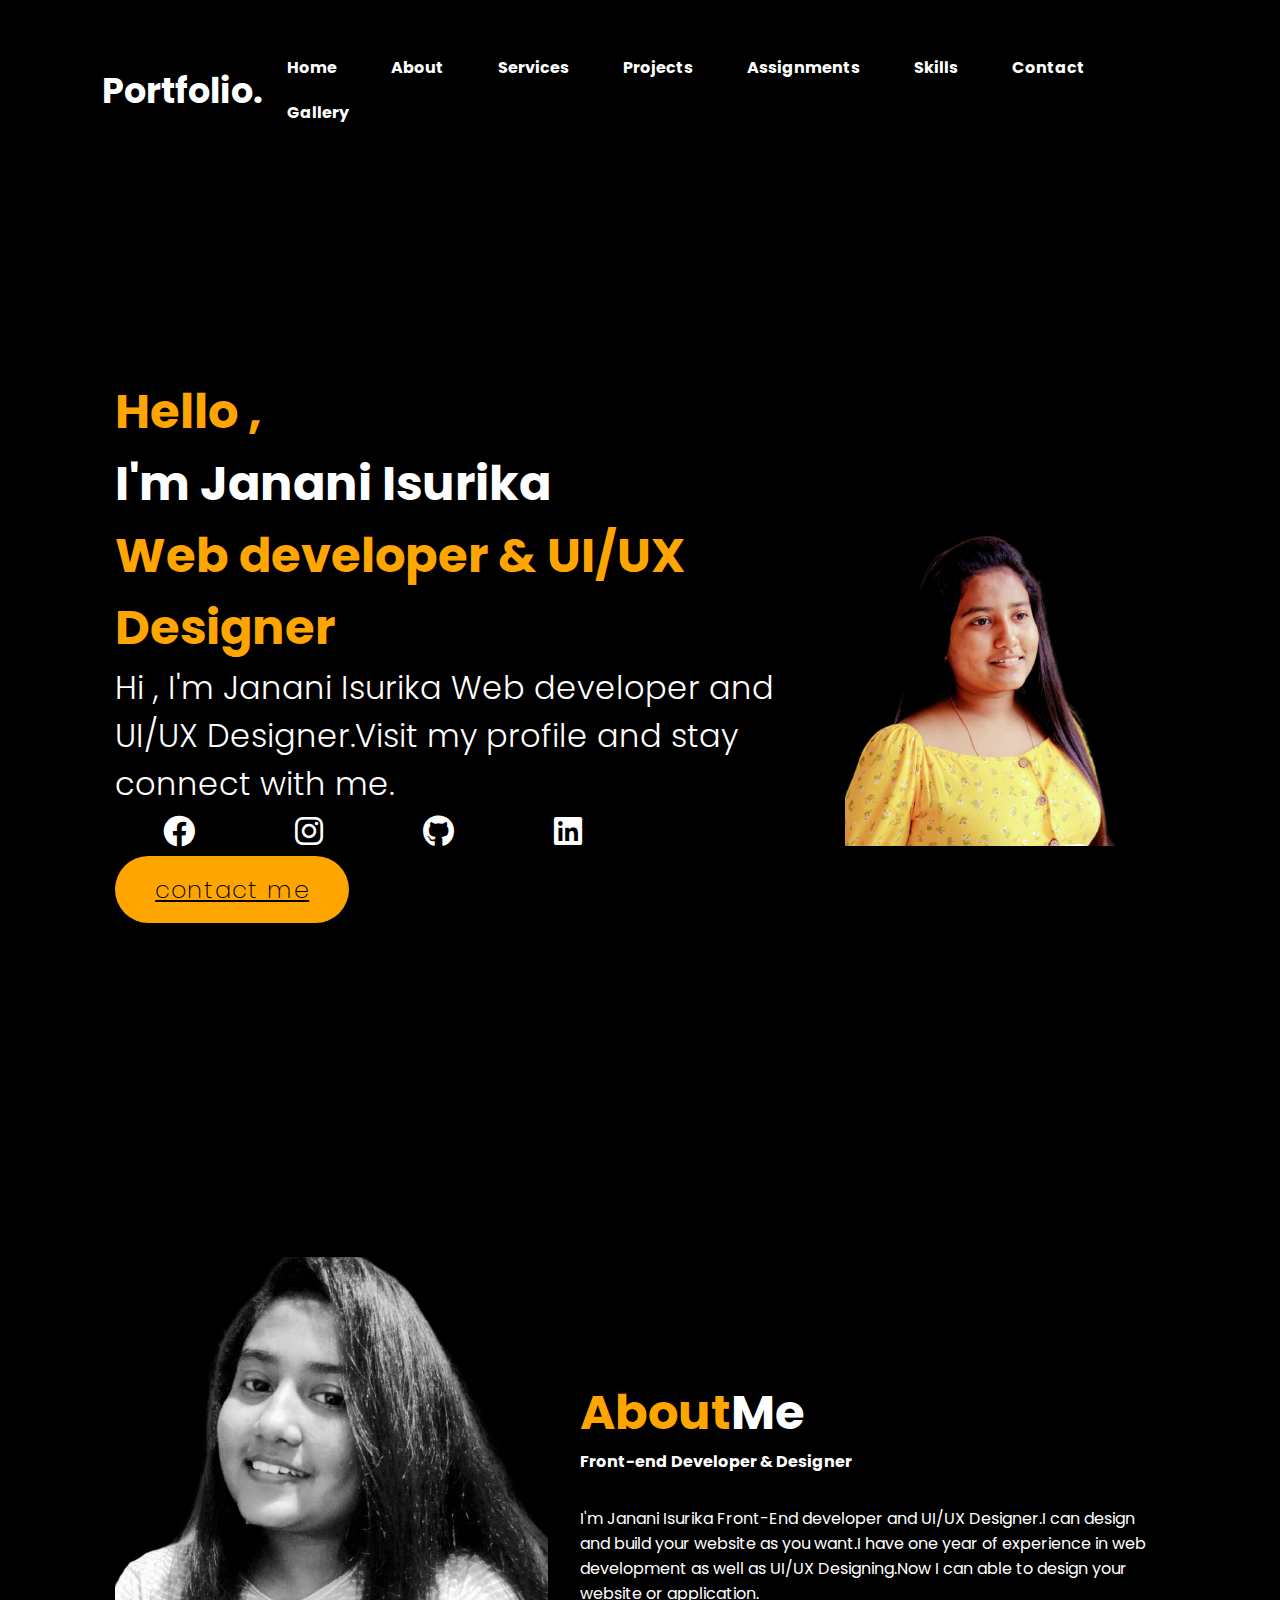
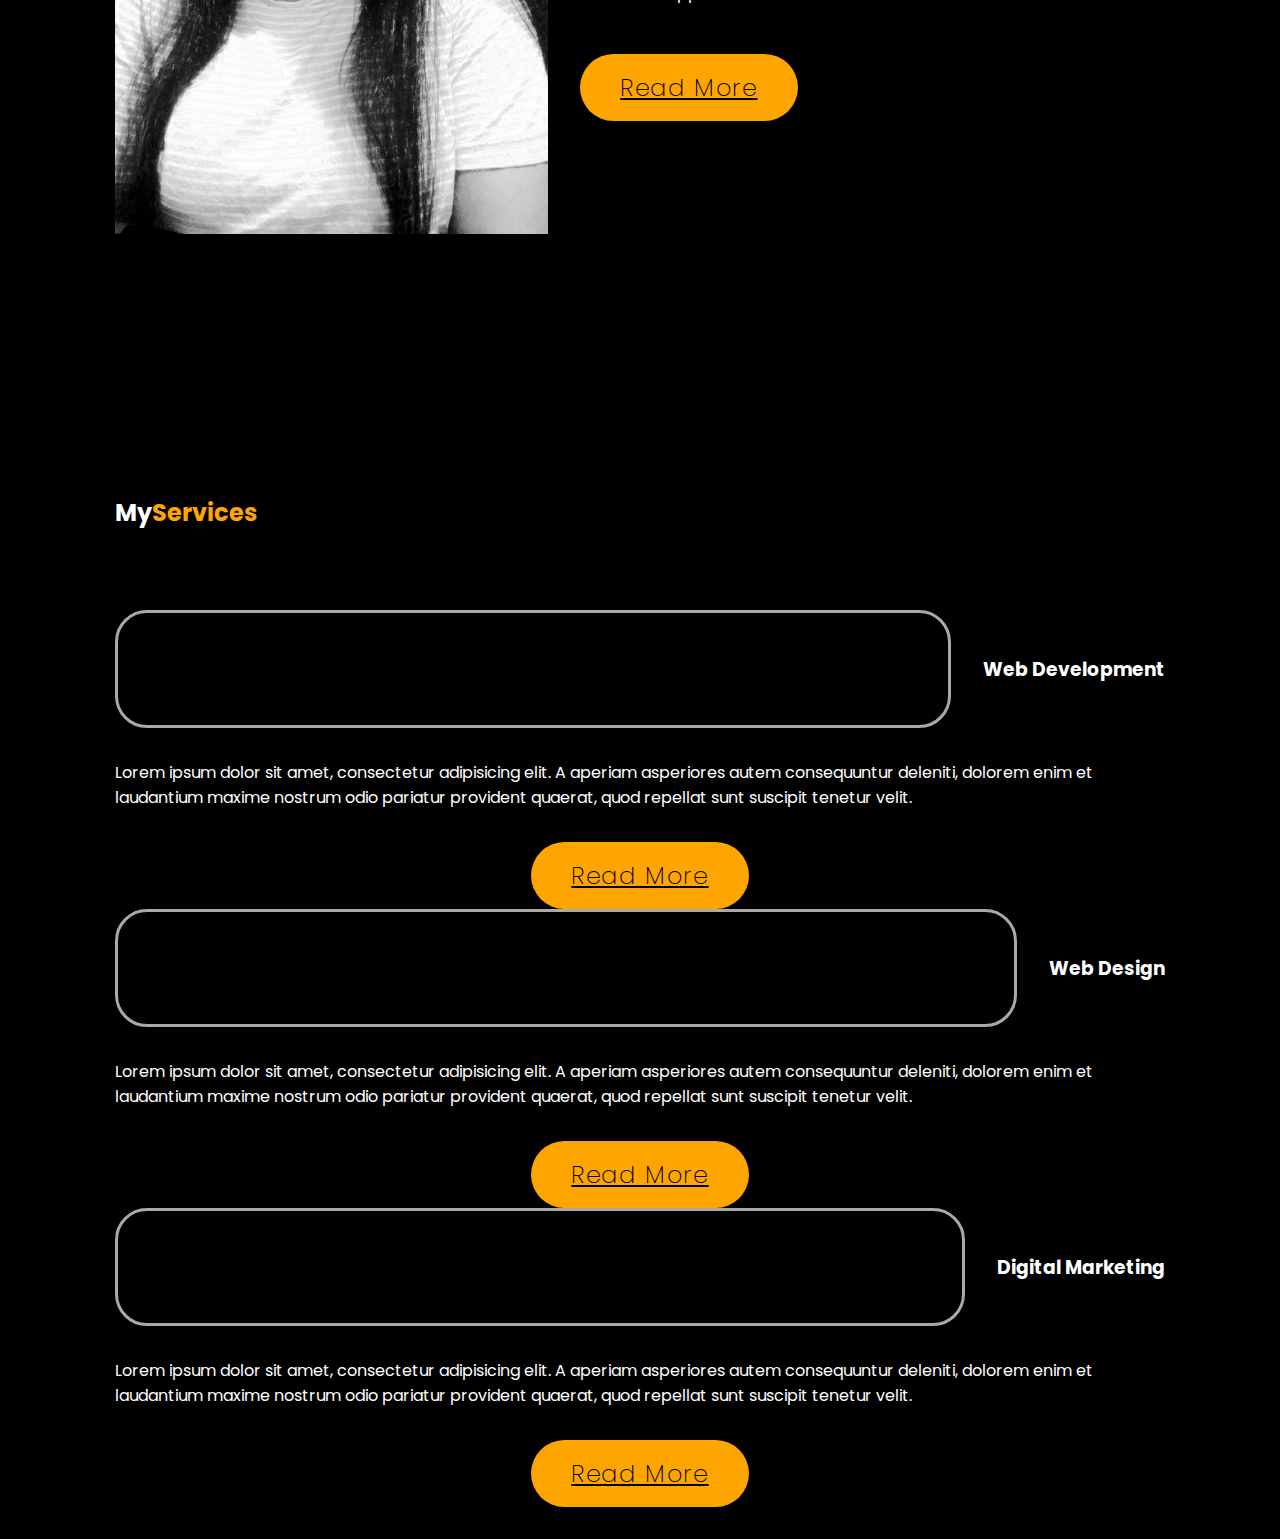
==== CSS.html @ c4d554e8 "init the project" ====
<!DOCTYPE html>
<html lang="en">
<head>
    <meta charset="UTF-8">
    <title>My Portfolio</title>
    <link rel="icon" type="text/html" href="assets/images/favicon.png">
    <link rel="stylesheet" href="assets/css/style.css">
    <link rel="stylesheet" href="assets/fontawsome/css/all.min.css ">

</head>
<body>

<div class="hero">
    <nav>
        <h2 class="logo">Portfolio.</h2>

        <ul>
            <li><a href="#home">Home</a></li>
            <li><a href="#about">About</a></li>
            <li><a href="#services">Services</a></li>
            <li><a href="#projects">Projects</a></li>
            <li><a href="#assignments">Assignments</a></li>
            <li><a href="#skills">Skills</a></li>
            <li><a href="#contact">Contact</a></li>
            <li><a href="#gallery">Gallery</a></li>
        </ul>

    </nav>

</div>

<!--Home section-->
<section class="home" id="home">
    <div class="home-page">
        <h3><span>Hello ,</span></h3>
        <h3>I'm Janani Isurika</h3>
        <h3><span>Web developer & UI/UX Designer</span></h3>
        <p>Hi , I'm Janani Isurika Web developer and UI/UX Designer.Visit my profile and stay connect with me.</p>

        <div class="social-icon">
            <a href="#"><i class="fa-brands fa-facebook"></i></a>
            <a href="#"><i class="fa-brands fa-instagram"></i></a>
            <a href="#"><i class="fa-brands fa-github"></i></a>
            <a href="#"><i class="fa-brands fa-linkedin"></i></a>
        </div>

        <a href="#" class="btn">contact me</a>

    </div>

    <div class="home-image">
        <img src="assets/images/profile.png">
    </div>

</section>

<!--About section-->
<section class="about-me" id="about-me">
    <div class="about-image">
        <img src="assets/images/profile2.png">
    </div>

    <div class="header">
        <h2 class="about"><span>About</span>Me</h2>
        <h3>Front-end Developer & Designer</h3>
        <p>I'm Janani Isurika Front-End developer and UI/UX Designer.I can design and build your website as you want.I have one year of experience in web development as well as UI/UX Designing.Now I can able to design your website or application.</p>

        <a href="#" class="btn">Read More</a>
    </div>

</section>

<!-- section-->
<section class="services" id="services">
    <h2 class="myservices">My<span>Services</span></h2>

    <div class="service2">
        <div class="box"></div>

        <h3>Web Development</h3>
        <p>Lorem ipsum dolor sit amet, consectetur adipisicing elit. A aperiam asperiores autem consequuntur deleniti, dolorem enim et laudantium maxime nostrum odio pariatur provident quaerat, quod repellat sunt suscipit tenetur velit.</p>

        <a href="#" class="btn">Read More</a>
    </div>

    <div class="service2">
        <div class="box"></div>

        <h3>Web Design</h3>
        <p>Lorem ipsum dolor sit amet, consectetur adipisicing elit. A aperiam asperiores autem consequuntur deleniti, dolorem enim et laudantium maxime nostrum odio pariatur provident quaerat, quod repellat sunt suscipit tenetur velit.</p>

        <a href="#" class="btn">Read More</a>
    </div>

    <div class="service2">
        <div class="box"></div>

        <h3>Digital Marketing</h3>
        <p>Lorem ipsum dolor sit amet, consectetur adipisicing elit. A aperiam asperiores autem consequuntur deleniti, dolorem enim et laudantium maxime nostrum odio pariatur provident quaerat, quod repellat sunt suscipit tenetur velit.</p>

        <a href="#" class="btn">Read More</a>
    </div>
</section>


</body>
</html>
---- assets/css/style.css ----
@import url('https://fonts.googleapis.com/css2?family=Poppins:wght@300&display=swap');

body{
    background-color: black;
}
*{
    margin: 0;
    padding: 0;
    box-sizing: border-box;
    font-family: 'Poppins', sans-serif;

}

nav{
    display: flex;
    align-items: center;
    justify-content: space-between;
    padding-top: 45px;
    padding-left: 8%;
    padding-right: 8%;

}
.logo{
    color: white;
    font-size: 35px;
    cursor: pointer;

}
nav>ul>li{
    list-style-type: none;
    display: inline-block;
    padding: 10px 25px;

}
nav>ul>li>a{
    color: white;
    text-decoration: none;
    font-weight: bold;
    text-transform: capitalize;
}
nav>ul>li>a:hover{
    color: orange;
    transition: 1s;
}
section{
    min-height: 100vh;
    padding: 10rem 9% 2rem;

}
.home{
    display: flex;
    justify-content: center;
    align-items: center;
}
.home-page>h3{
    color: white;
    font-size: 3rem;
    font-weight: 700;
}
span{
    color: orange;
}
.home-page>p{
    color: white;
    font-size: 2rem;
    font-weight: 300;
}

.home-image>img{
    width: 25vw;
}

.social-icon>a{
    font-size: 2rem;
    color: white;
    margin: 3rem;

}
.social-icon>a:hover{
    color: orange;
}
.btn{
    display: inline-block;
    padding: 1rem 2.5rem;
    background: orange;
    border-radius: 4rem;
    font-size: 1.5rem;
    letter-spacing: .1rem;
    color: black;
    font-weight: 200;
}
.about-me{
    display: flex;
    justify-content: center;
    align-items: center;
    gap: 2rem;
    color: white;
}
.about-image {
    width: 35vw;
}
.about{
    text-align: center;
    font-size: 3rem;
}
.header>h2{
    text-align: left;
    line-height: 1.5;
}
.header>h3{
    font-size: 1rem;
}
.header>p{
    font-size: 1rem;
    margin: 2rem 0 3rem;
}

.services>h2{
    margin-bottom: 5rem;
    color: white;
}
.service2{
    display: flex;
    justify-content: center;
    align-items: center;
    flex-wrap: wrap;
    gap: 2rem;
    color: white;
}
.service2 .box{
    flex: 1 1 30rem;
    background: black;
    padding: 3rem 2rem 4rem;
    border-radius: 2rem;
    text-align: center;
    border: .2rem solid darkgray;

}
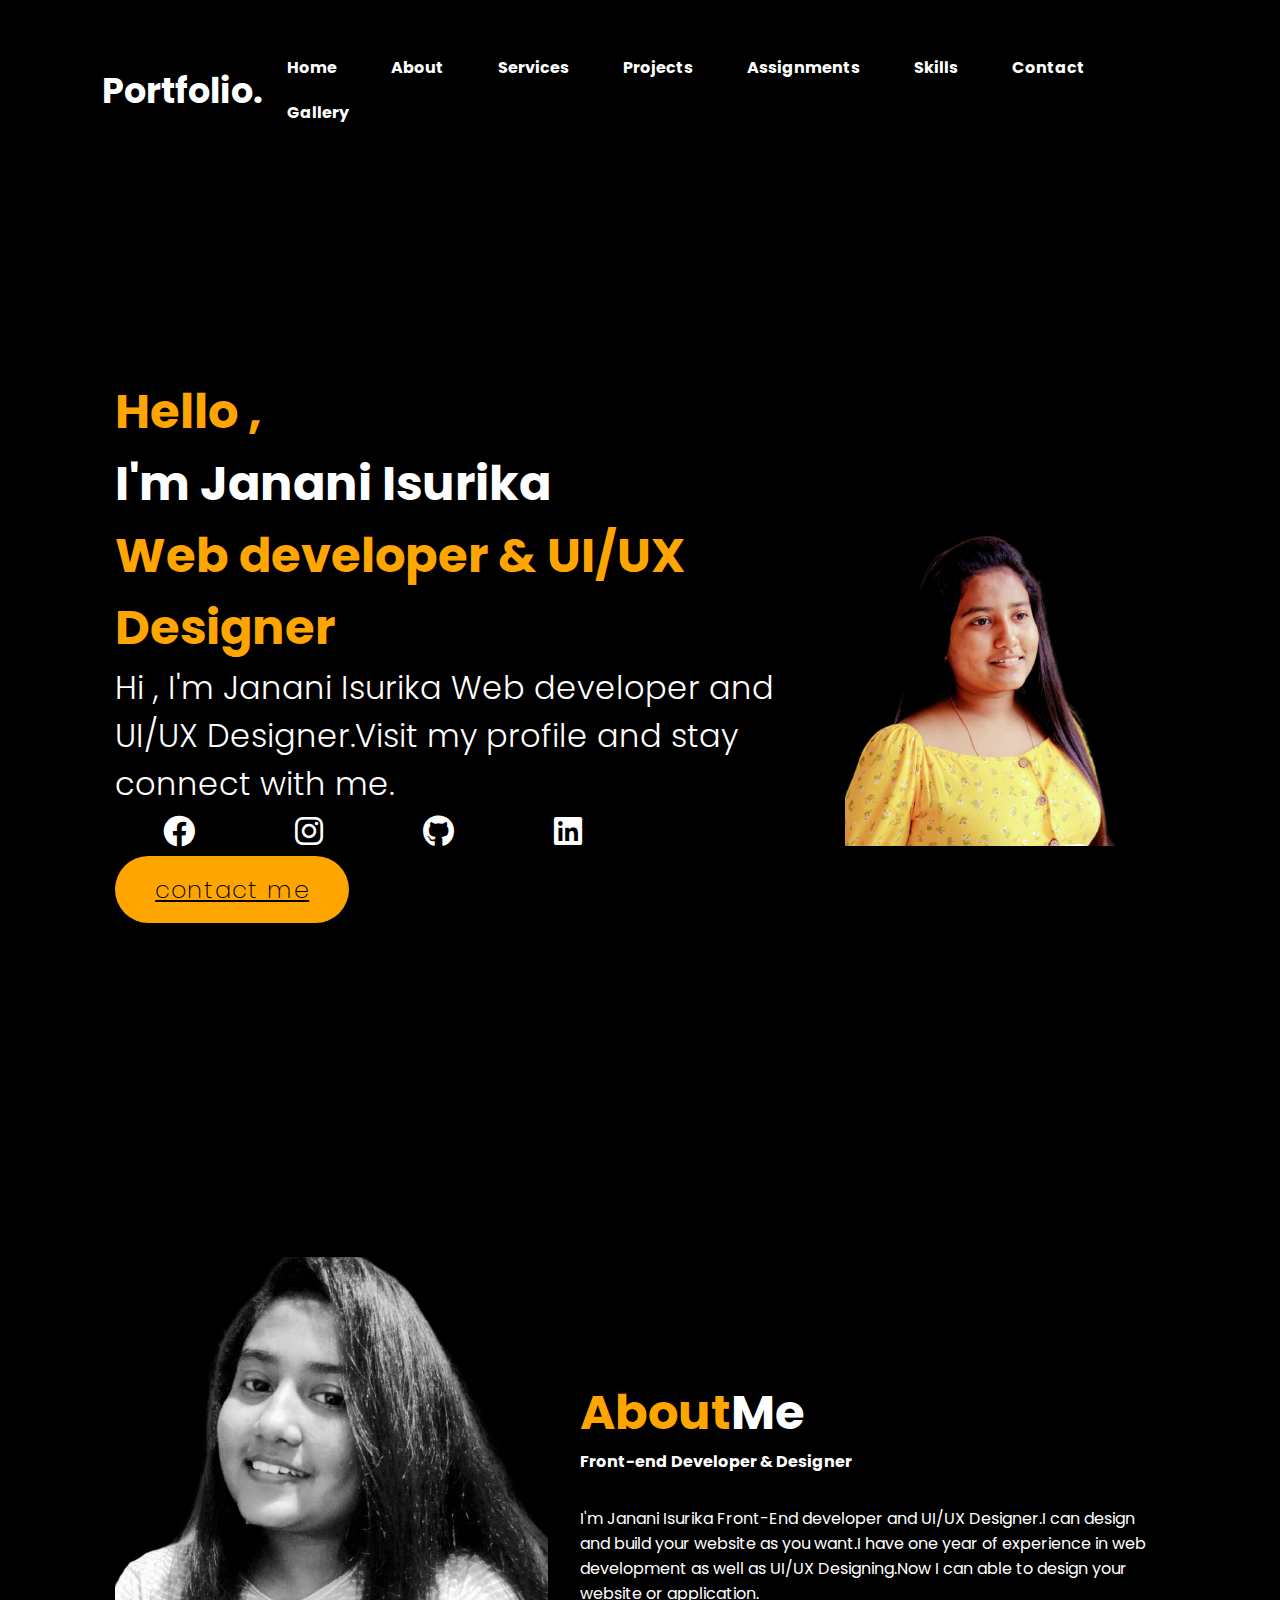
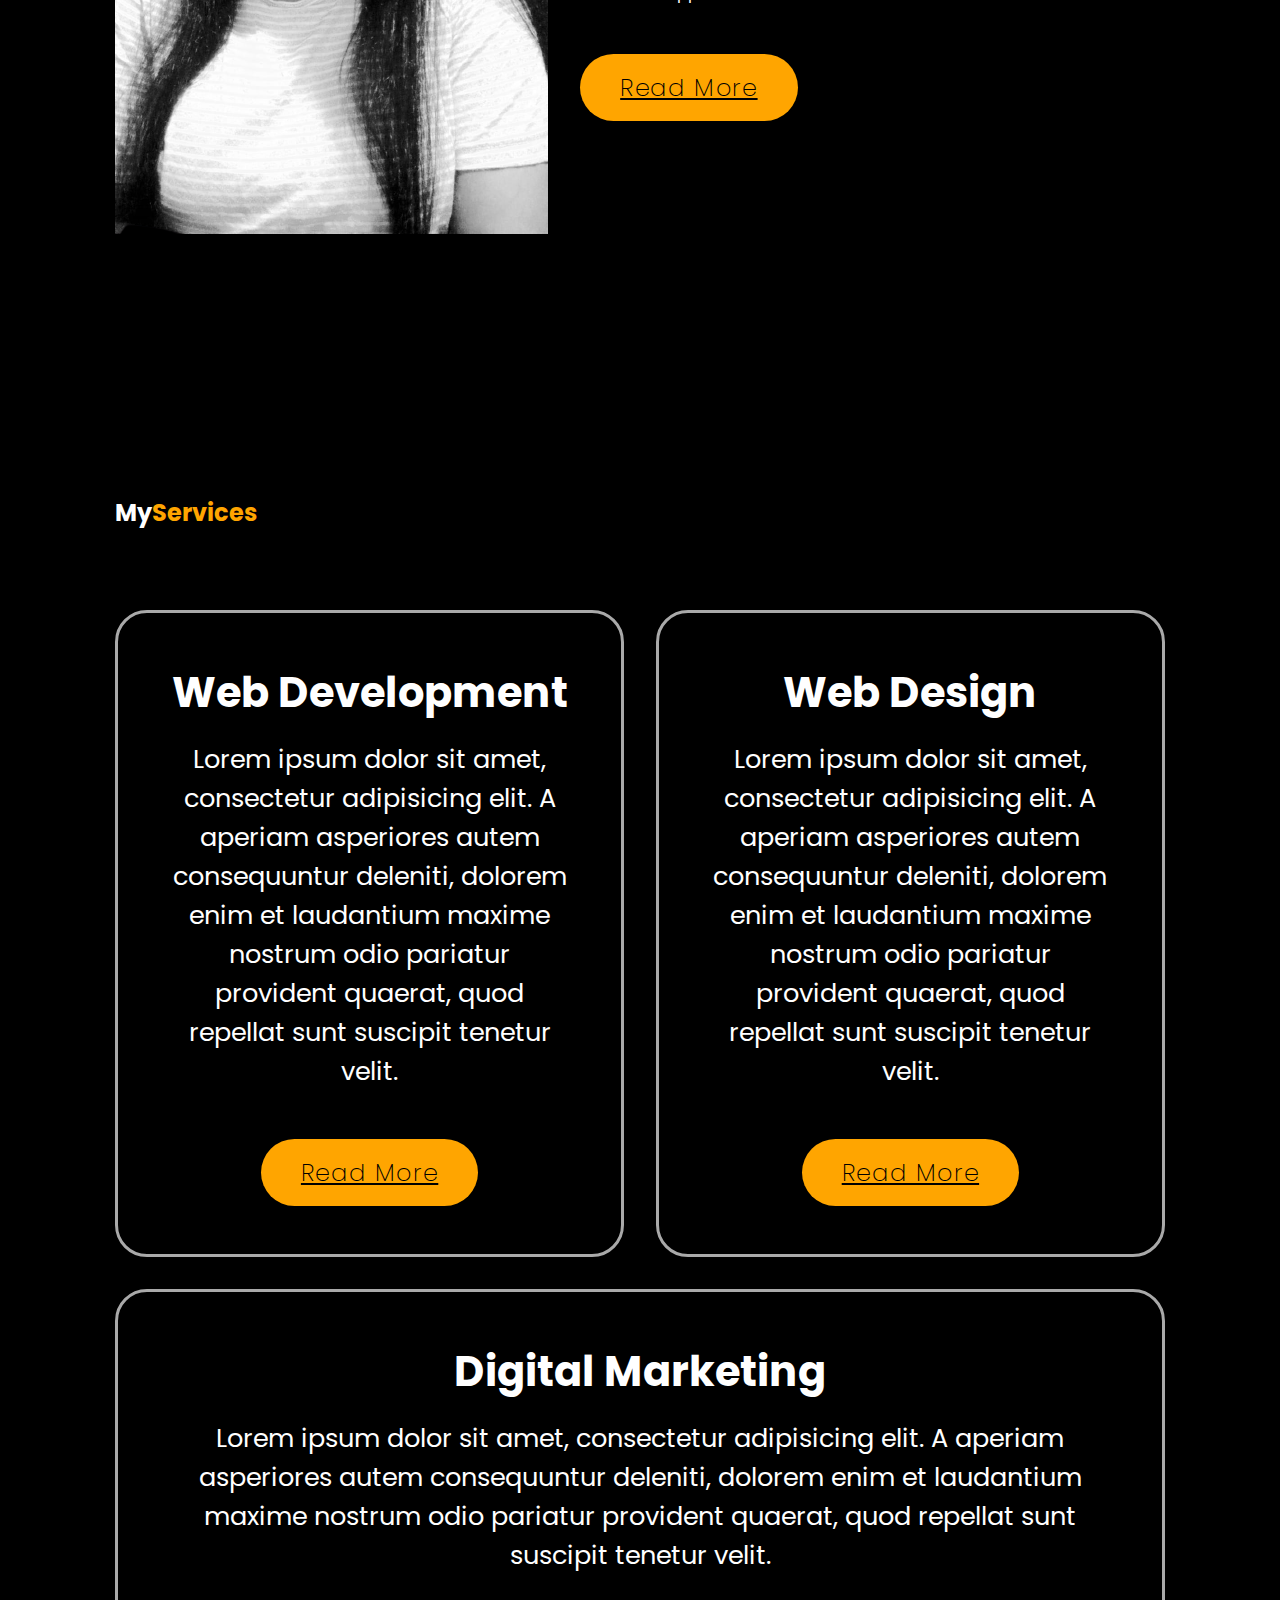
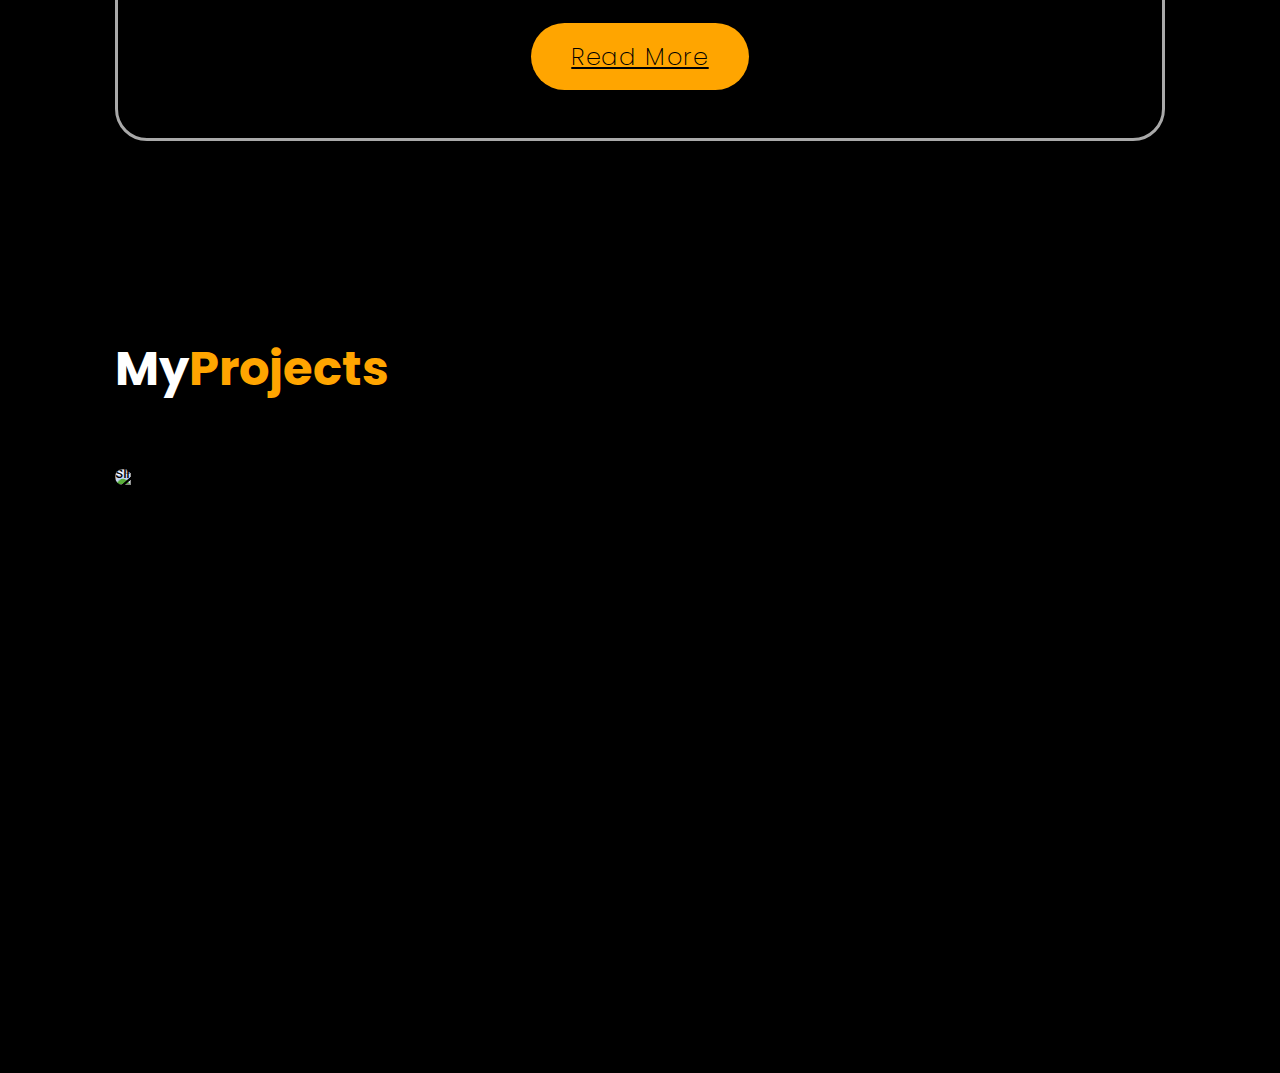
==== commit aa1fa12f: "init the project" ====
--- a/CSS.html
+++ b/CSS.html
@@ -1,5 +1,5 @@
 <!DOCTYPE html>
-<html lang="en">
+<html lang="en" xmlns="http://www.w3.org/1999/html">
 <head>
     <meta charset="UTF-8">
     <title>My Portfolio</title>
@@ -70,36 +70,54 @@
 
 </section>
 
-<!-- section-->
+<!--Services section-->
 <section class="services" id="services">
     <h2 class="myservices">My<span>Services</span></h2>
 
-    <div class="service2">
-        <div class="box"></div>
-
+    <div class="service-box">
+        <div class="box">
+        <!--box icon-->
         <h3>Web Development</h3>
         <p>Lorem ipsum dolor sit amet, consectetur adipisicing elit. A aperiam asperiores autem consequuntur deleniti, dolorem enim et laudantium maxime nostrum odio pariatur provident quaerat, quod repellat sunt suscipit tenetur velit.</p>
 
         <a href="#" class="btn">Read More</a>
     </div>
 
-    <div class="service2">
-        <div class="box"></div>
 
+        <div class="box">
+        <!--box icon-->
         <h3>Web Design</h3>
         <p>Lorem ipsum dolor sit amet, consectetur adipisicing elit. A aperiam asperiores autem consequuntur deleniti, dolorem enim et laudantium maxime nostrum odio pariatur provident quaerat, quod repellat sunt suscipit tenetur velit.</p>
 
         <a href="#" class="btn">Read More</a>
     </div>
 
-    <div class="service2">
-        <div class="box"></div>
-
+        <div class="box">
+        <!--box icon-->
         <h3>Digital Marketing</h3>
         <p>Lorem ipsum dolor sit amet, consectetur adipisicing elit. A aperiam asperiores autem consequuntur deleniti, dolorem enim et laudantium maxime nostrum odio pariatur provident quaerat, quod repellat sunt suscipit tenetur velit.</p>
 
         <a href="#" class="btn">Read More</a>
     </div>
+
+    </div>
+</section>
+
+<!--project section-->
+<section class="projects" id="projects">
+    <h2 class="project-header">My<span>Projects</span></h2>
+
+    <div class="project-box">
+        <div class="p-box">
+            <img src="assets/images/project-image.jpg">
+            <div class="content">
+                <h4>project 01</h4>
+                <p>Lorem ipsum dolor sit amet, consectetur adipisicing elit. Accusantium amet consectetur corporis cum eius, eveniet facere facilis maiores maxime minus nemo nulla, praesentium quo rem similique sint suscipit ullam unde.</p>
+            </div>
+
+        </div>
+    </div>
+
 </section>
 
 
--- a/assets/css/style.css
+++ b/assets/css/style.css
@@ -115,11 +115,12 @@
     margin: 2rem 0 3rem;
 }
 
+/*services section*/
 .services>h2{
     margin-bottom: 5rem;
     color: white;
 }
-.service2{
+.service-box{
     display: flex;
     justify-content: center;
     align-items: center;
@@ -127,12 +128,52 @@
     gap: 2rem;
     color: white;
 }
-.service2 .box{
-    flex: 1 1 30rem;
+.service-box .box{
+    flex: 2 2 20rem;
     background: black;
-    padding: 3rem 2rem 4rem;
+    padding: 3rem 3rem 3rem;
     border-radius: 2rem;
     text-align: center;
     border: .2rem solid darkgray;
 
 }
+.box>h3{
+    font-size: 2.6rem;
+}
+.box>p{
+    font-size: 1.6rem;
+    margin: 1rem 0 3rem;
+}
+
+/*Project section*/
+.projects{
+    background: black;
+}
+.projects>h2{
+    margin-bottom: 4rem;
+    font-size: 3rem;
+    color: white;
+}
+.project-box{
+    display: grid;
+    grid-template-columns: repeat(3,1fr);
+    align-items: center;
+    gap: 2.5rem;
+}
+.project-box .p-box{
+    position: relative;
+    border-radius: 2rem;
+    overflow: hidden;
+    display: flex;
+}
+.p-box>img{
+    width: 100%;
+}
+
+.p-box .content{
+    position: absolute;
+    bottom: 0;
+    left: 0;
+    width: 100%;
+
+}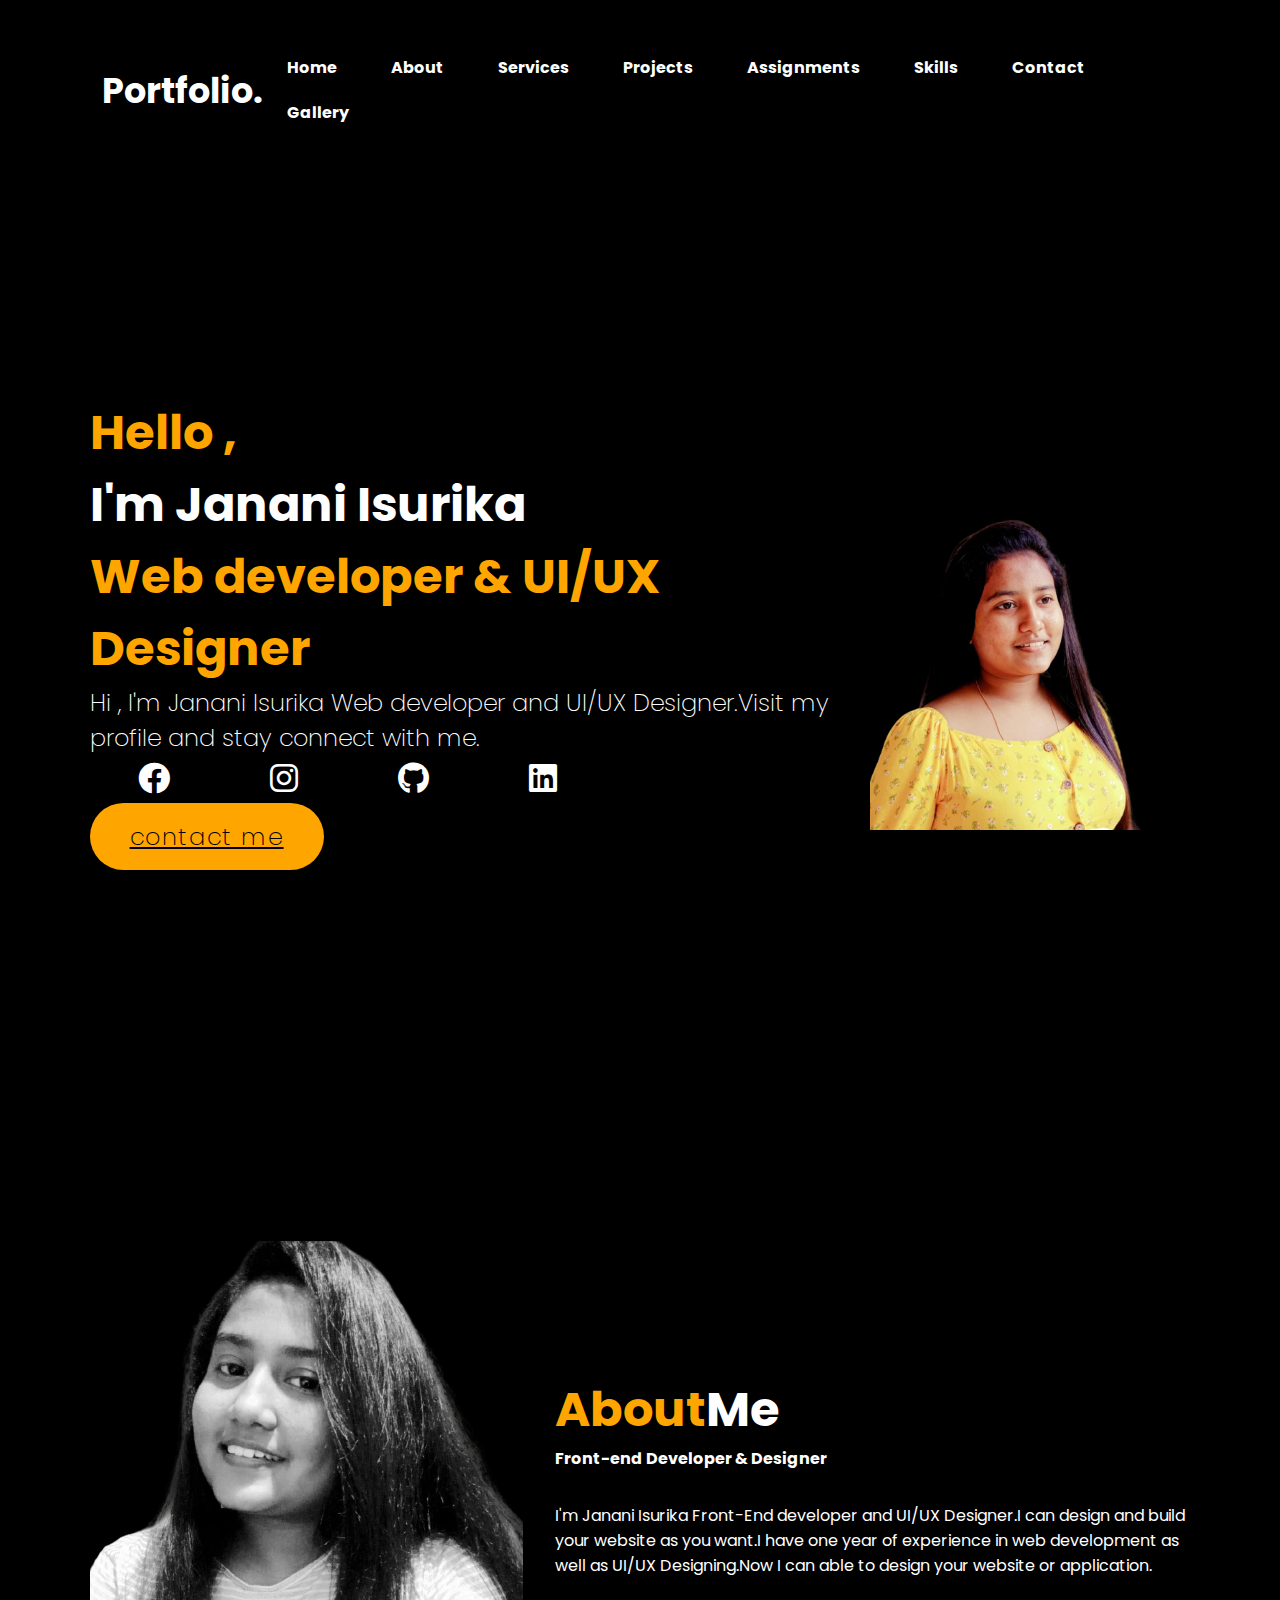
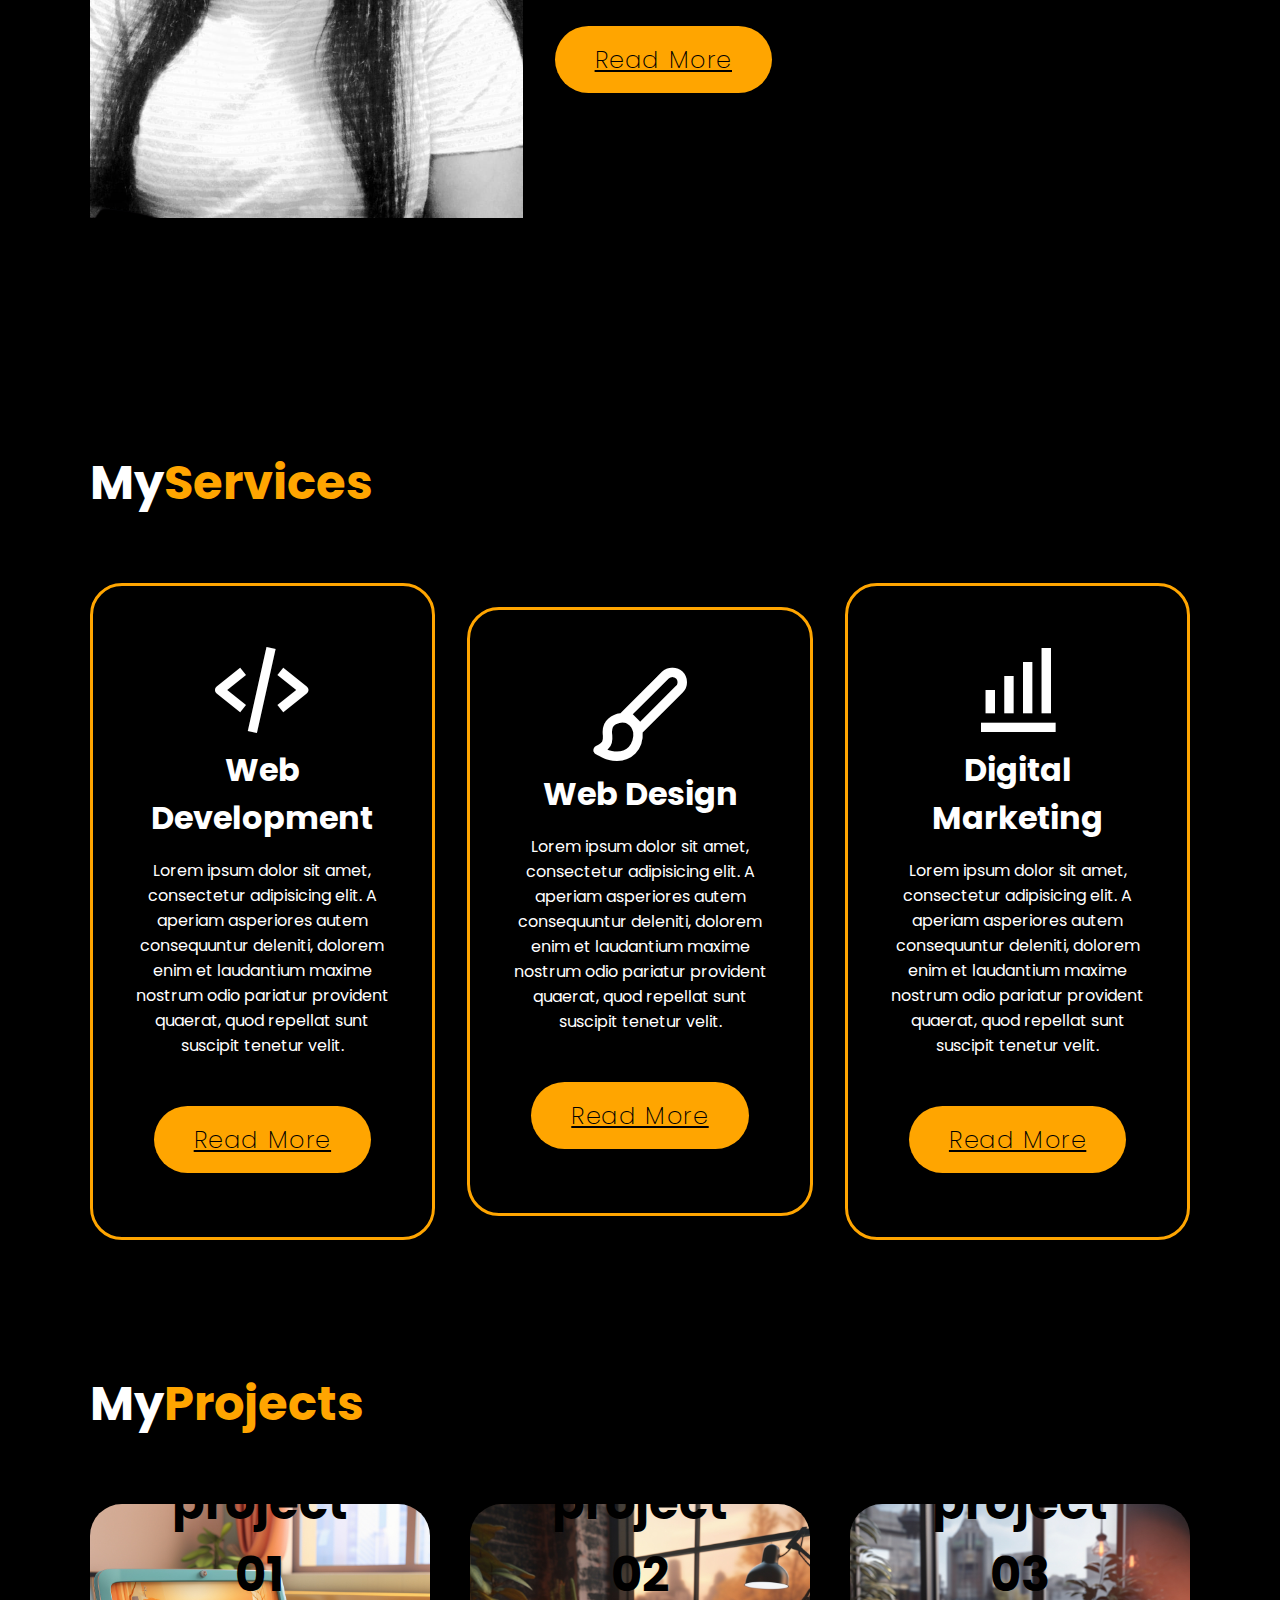
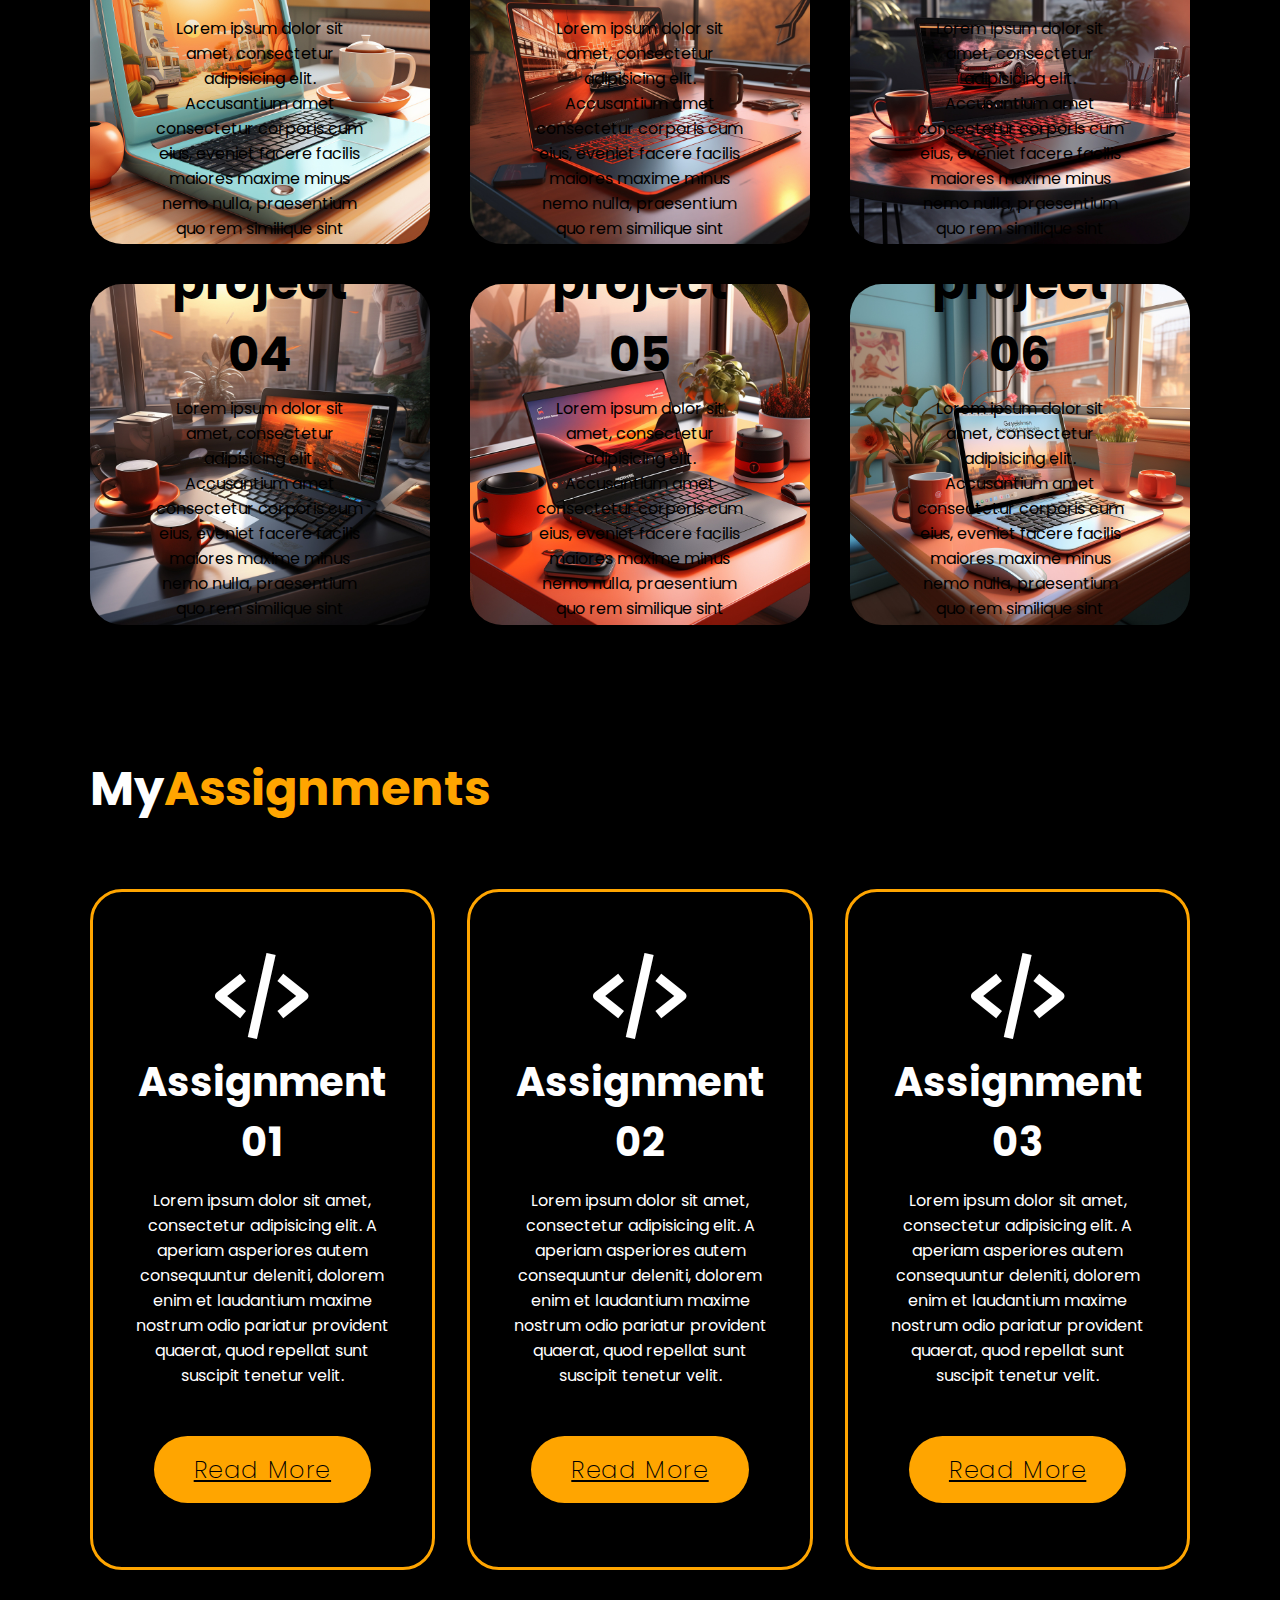
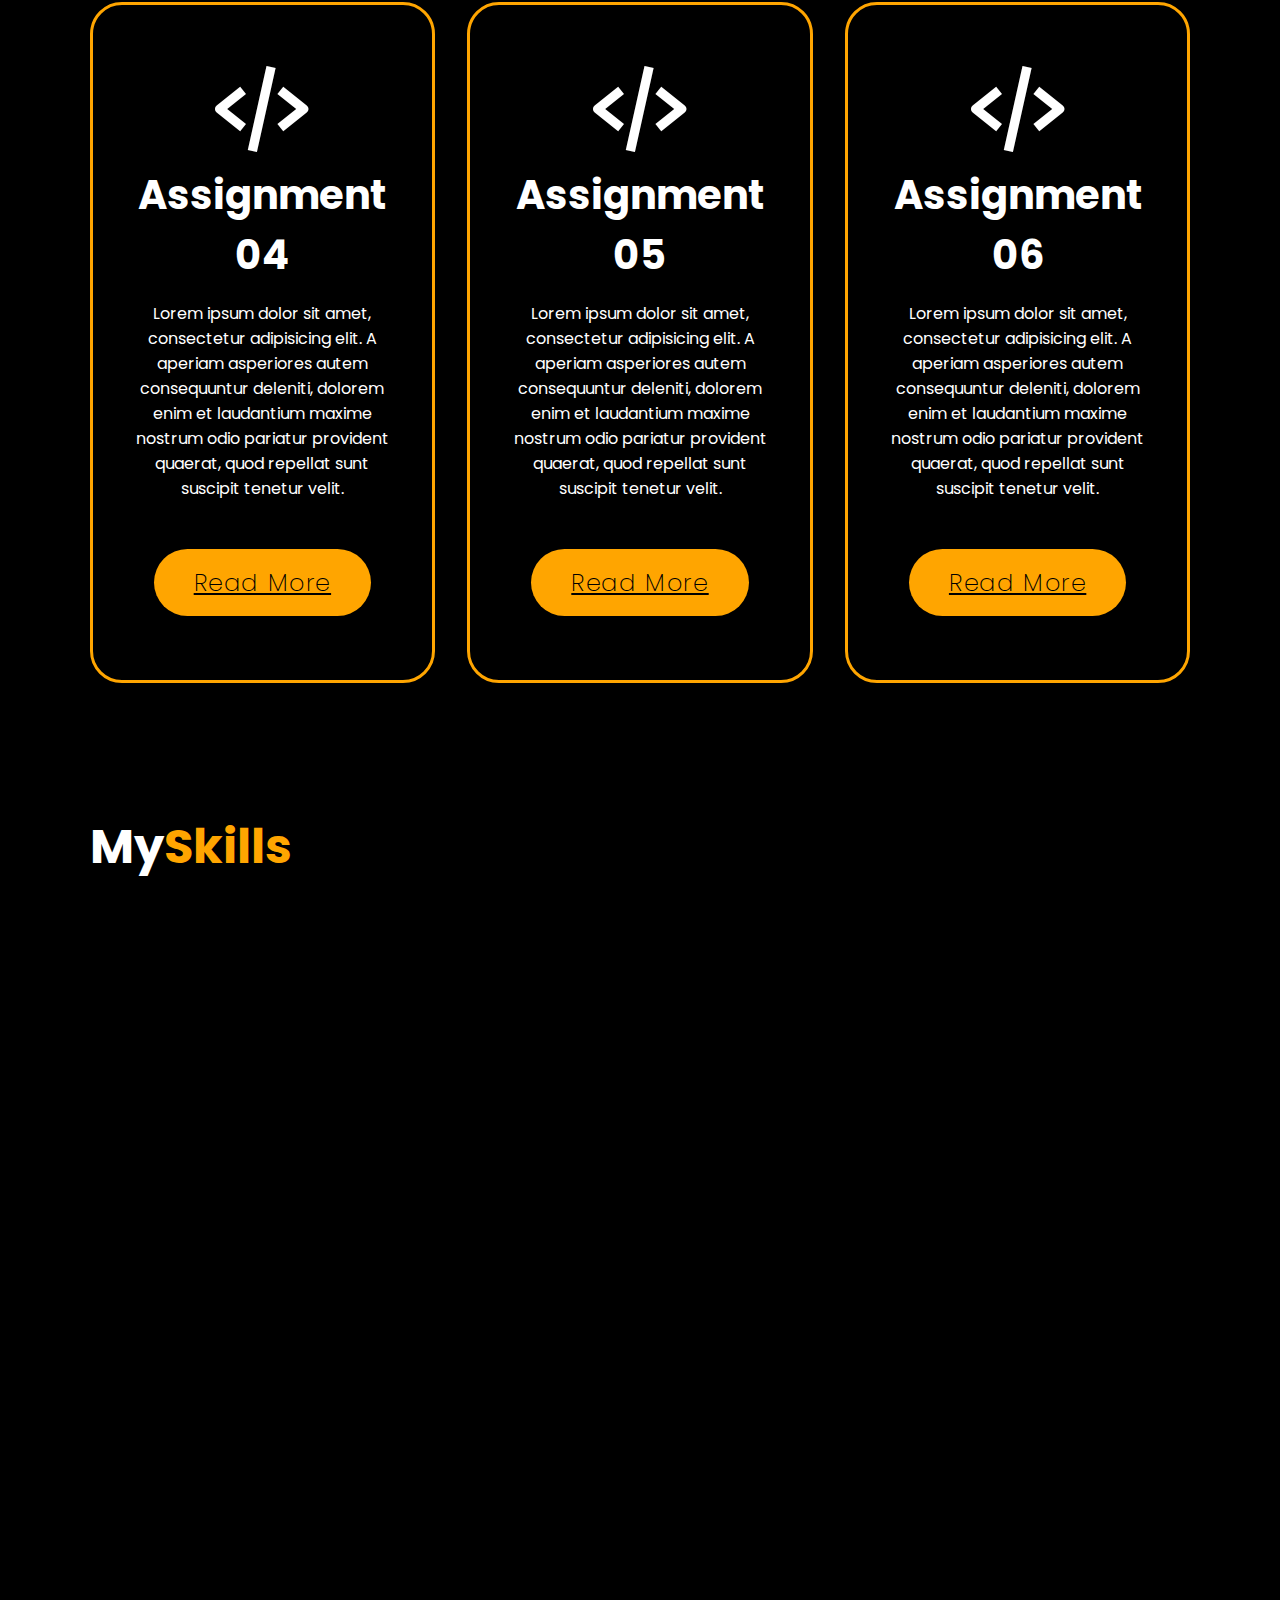
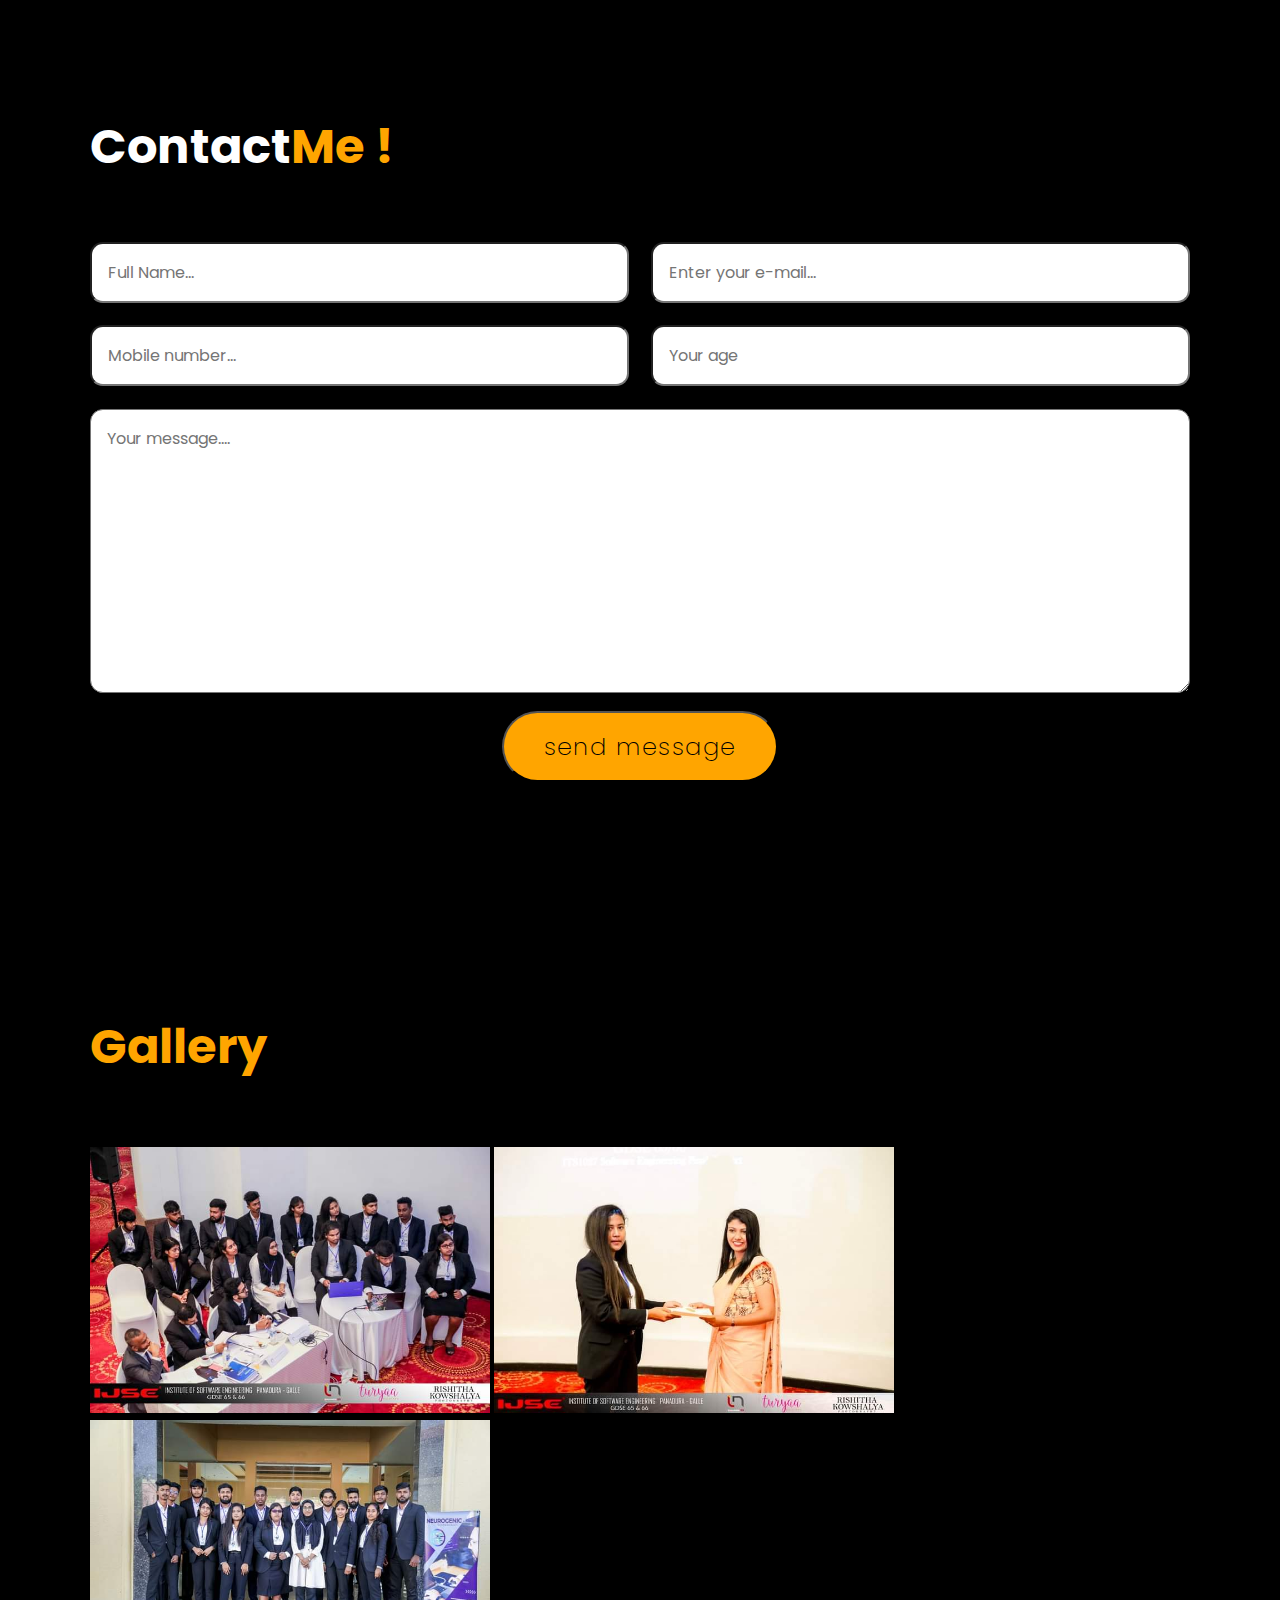
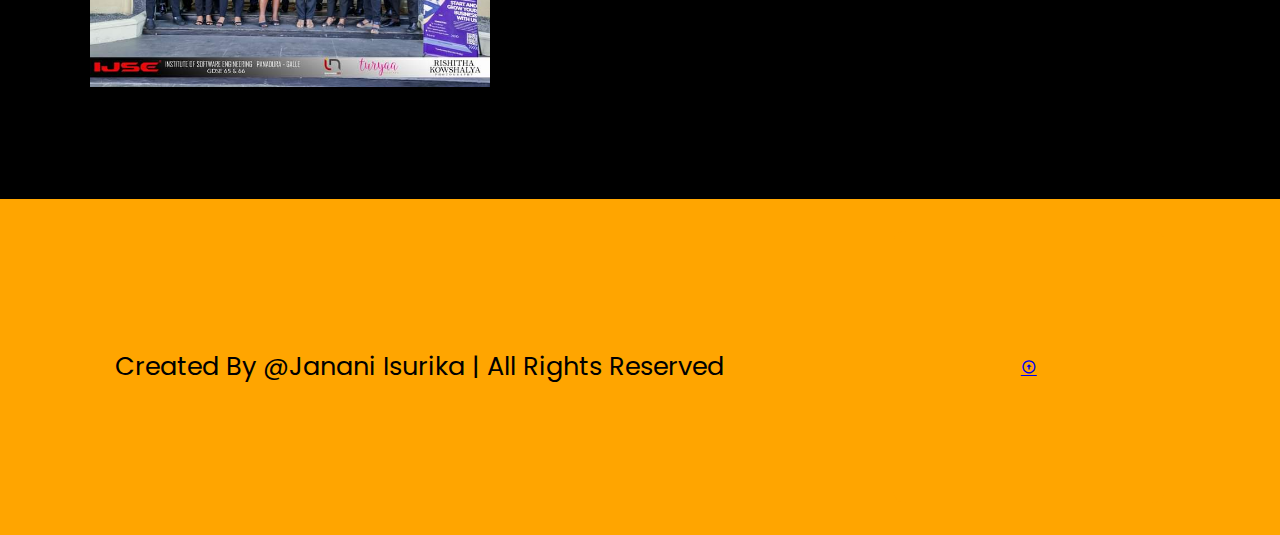
==== commit dcc13c6f: "init the project" ====
--- a/CSS.html
+++ b/CSS.html
@@ -6,6 +6,8 @@
     <link rel="icon" type="text/html" href="assets/images/favicon.png">
     <link rel="stylesheet" href="assets/css/style.css">
     <link rel="stylesheet" href="assets/fontawsome/css/all.min.css ">
+
+    <link href='https://unpkg.com/boxicons@2.1.4/css/boxicons.min.css' rel='stylesheet'>
 
 </head>
 <body>
@@ -76,8 +78,8 @@
 
     <div class="service-box">
         <div class="box">
-        <!--box icon-->
-        <h3>Web Development</h3>
+            <i class='bx bx-code-alt'></i>
+            <h3>Web Development</h3>
         <p>Lorem ipsum dolor sit amet, consectetur adipisicing elit. A aperiam asperiores autem consequuntur deleniti, dolorem enim et laudantium maxime nostrum odio pariatur provident quaerat, quod repellat sunt suscipit tenetur velit.</p>
 
         <a href="#" class="btn">Read More</a>
@@ -85,16 +87,16 @@
 
 
         <div class="box">
-        <!--box icon-->
-        <h3>Web Design</h3>
+            <i class='bx bx-paint'></i>
+            <h3>Web Design</h3>
         <p>Lorem ipsum dolor sit amet, consectetur adipisicing elit. A aperiam asperiores autem consequuntur deleniti, dolorem enim et laudantium maxime nostrum odio pariatur provident quaerat, quod repellat sunt suscipit tenetur velit.</p>
 
         <a href="#" class="btn">Read More</a>
     </div>
 
         <div class="box">
-        <!--box icon-->
-        <h3>Digital Marketing</h3>
+            <i class='bx bx-bar-chart-alt'></i>
+            <h3>Digital Marketing</h3>
         <p>Lorem ipsum dolor sit amet, consectetur adipisicing elit. A aperiam asperiores autem consequuntur deleniti, dolorem enim et laudantium maxime nostrum odio pariatur provident quaerat, quod repellat sunt suscipit tenetur velit.</p>
 
         <a href="#" class="btn">Read More</a>
@@ -108,17 +110,175 @@
     <h2 class="project-header">My<span>Projects</span></h2>
 
     <div class="project-box">
-        <div class="p-box">
-            <img src="assets/images/project-image.jpg">
+
+
+        <div class="p-box">
+            <img src="assets/images/project%20p1.jpg">
             <div class="content">
                 <h4>project 01</h4>
                 <p>Lorem ipsum dolor sit amet, consectetur adipisicing elit. Accusantium amet consectetur corporis cum eius, eveniet facere facilis maiores maxime minus nemo nulla, praesentium quo rem similique sint suscipit ullam unde.</p>
             </div>
-
-        </div>
-    </div>
-
-</section>
+        </div>
+
+
+        <div class="p-box">
+            <img src="assets/images/project%20p2.jpg">
+            <div class="content">
+                <h4>project 02</h4>
+                <p>Lorem ipsum dolor sit amet, consectetur adipisicing elit. Accusantium amet consectetur corporis cum eius, eveniet facere facilis maiores maxime minus nemo nulla, praesentium quo rem similique sint suscipit ullam unde.</p>
+            </div>
+        </div>
+
+
+        <div class="p-box">
+            <img src="assets/images/project%20p3.jpg">
+            <div class="content">
+                <h4>project 03</h4>
+                <p>Lorem ipsum dolor sit amet, consectetur adipisicing elit. Accusantium amet consectetur corporis cum eius, eveniet facere facilis maiores maxime minus nemo nulla, praesentium quo rem similique sint suscipit ullam unde.</p>
+            </div>
+        </div>
+
+
+        <div class="p-box">
+            <img src="assets/images/project%20p4.jpg">
+            <div class="content">
+                <h4>project 04</h4>
+                <p>Lorem ipsum dolor sit amet, consectetur adipisicing elit. Accusantium amet consectetur corporis cum eius, eveniet facere facilis maiores maxime minus nemo nulla, praesentium quo rem similique sint suscipit ullam unde.</p>
+            </div>
+        </div>
+
+
+        <div class="p-box">
+            <img src="assets/images/project%20p5.jpg">
+            <div class="content">
+                <h4>project 05</h4>
+                <p>Lorem ipsum dolor sit amet, consectetur adipisicing elit. Accusantium amet consectetur corporis cum eius, eveniet facere facilis maiores maxime minus nemo nulla, praesentium quo rem similique sint suscipit ullam unde.</p>
+            </div>
+        </div>
+
+
+        <div class="p-box">
+            <img src="assets/images/project%20p6.jpg">
+            <div class="content">
+                <h4>project 06</h4>
+                <p>Lorem ipsum dolor sit amet, consectetur adipisicing elit. Accusantium amet consectetur corporis cum eius, eveniet facere facilis maiores maxime minus nemo nulla, praesentium quo rem similique sint suscipit ullam unde.</p>
+            </div>
+        </div>
+
+
+    </div>
+
+</section>
+
+<!--Assignment section-->
+<section class="assignment" id="assignment">
+    <h2 class="assignment-header">My<span>Assignments</span></h2>
+
+    <div class="assignment-box">
+        <div class="ass-box">
+            <i class='bx bx-code-alt'></i>
+            <h3>Assignment 01</h3>
+            <p>Lorem ipsum dolor sit amet, consectetur adipisicing elit. A aperiam asperiores autem consequuntur deleniti, dolorem enim et laudantium maxime nostrum odio pariatur provident quaerat, quod repellat sunt suscipit tenetur velit.</p>
+
+            <a href="#" class="btn">Read More</a>
+        </div>
+
+        <div class="ass-box">
+            <i class='bx bx-code-alt'></i>
+            <h3>Assignment 02</h3>
+            <p>Lorem ipsum dolor sit amet, consectetur adipisicing elit. A aperiam asperiores autem consequuntur deleniti, dolorem enim et laudantium maxime nostrum odio pariatur provident quaerat, quod repellat sunt suscipit tenetur velit.</p>
+
+            <a href="#" class="btn">Read More</a>
+        </div>
+
+        <div class="ass-box">
+            <i class='bx bx-code-alt'></i>
+            <h3>Assignment 03</h3>
+            <p>Lorem ipsum dolor sit amet, consectetur adipisicing elit. A aperiam asperiores autem consequuntur deleniti, dolorem enim et laudantium maxime nostrum odio pariatur provident quaerat, quod repellat sunt suscipit tenetur velit.</p>
+
+            <a href="#" class="btn">Read More</a>
+        </div>
+
+        <div class="ass-box">
+            <i class='bx bx-code-alt'></i>
+            <h3>Assignment 04</h3>
+            <p>Lorem ipsum dolor sit amet, consectetur adipisicing elit. A aperiam asperiores autem consequuntur deleniti, dolorem enim et laudantium maxime nostrum odio pariatur provident quaerat, quod repellat sunt suscipit tenetur velit.</p>
+
+            <a href="#" class="btn">Read More</a>
+        </div>
+
+        <div class="ass-box">
+            <i class='bx bx-code-alt'></i>
+            <h3>Assignment 05</h3>
+            <p>Lorem ipsum dolor sit amet, consectetur adipisicing elit. A aperiam asperiores autem consequuntur deleniti, dolorem enim et laudantium maxime nostrum odio pariatur provident quaerat, quod repellat sunt suscipit tenetur velit.</p>
+
+            <a href="#" class="btn">Read More</a>
+        </div>
+
+        <div class="ass-box">
+            <i class='bx bx-code-alt'></i>
+            <h3>Assignment 06</h3>
+            <p>Lorem ipsum dolor sit amet, consectetur adipisicing elit. A aperiam asperiores autem consequuntur deleniti, dolorem enim et laudantium maxime nostrum odio pariatur provident quaerat, quod repellat sunt suscipit tenetur velit.</p>
+
+            <a href="#" class="btn">Read More</a>
+        </div>
+    </div>
+
+
+</section>
+
+<!--Skills section-->
+<section class="skills" id="skills">
+    <h2 class="skill-header">My<span>Skills</span></h2>
+
+
+</section>
+
+
+<!--contact section-->
+<section class="contact" id="contact">
+    <h2 class="contact-header">Contact<span>Me !</span></h2>
+
+    <form action="#">
+        <div class="input-box">
+            <input type="text" placeholder="Full Name...">
+            <input type="email" placeholder="Enter your e-mail...">
+        </div>
+
+        <div class="input-box">
+            <input type="number" placeholder="Mobile number...">
+            <input type="text" placeholder="Your age">
+        </div>
+
+        <textarea name="massage" id="msg" cols="30" rows="10" placeholder="Your message...."></textarea>
+        <input type="submit" value="send message" class="btn">
+
+    </form>
+</section>
+
+<!--gallery section-->
+<section class="gallery" id="gallery">
+    <h2 class="gallery-header">Gallery</h2>
+
+    <div>
+        <img src="assets/images/p1.jpg" width="400px">
+        <img src="assets/images/p2.jpg" width="400px">
+        <img src="assets/images/p4.jpg" width="400px">
+    </div>
+</section>
+
+
+<!--footer section-->
+<footer class="footer">
+    <div class="footer-text">
+        <p>Created By @Janani Isurika | All Rights Reserved</p>
+    </div>
+
+    <div class="footer_icon">
+        <a href="#"><i class='bx bx-up-arrow-circle'></i></a>
+    </div>
+
+</footer>
 
 
 </body>
--- a/assets/css/style.css
+++ b/assets/css/style.css
@@ -44,7 +44,7 @@
 }
 section{
     min-height: 100vh;
-    padding: 10rem 9% 2rem;
+    padding: 7rem 7% 1rem;
 
 }
 .home{
@@ -62,8 +62,8 @@
 }
 .home-page>p{
     color: white;
-    font-size: 2rem;
-    font-weight: 300;
+    font-size: 1.5rem;
+    font-weight: 200;
 }
 
 .home-image>img{
@@ -117,7 +117,8 @@
 
 /*services section*/
 .services>h2{
-    margin-bottom: 5rem;
+    margin-bottom: 4rem;
+    font-size: 3rem;
     color: white;
 }
 .service-box{
@@ -129,26 +130,32 @@
     color: white;
 }
 .service-box .box{
-    flex: 2 2 20rem;
+    flex: 1 1 10rem;
     background: black;
-    padding: 3rem 3rem 3rem;
+    padding: 3rem 2rem 4rem;
     border-radius: 2rem;
     text-align: center;
-    border: .2rem solid darkgray;
-
+    border: .2rem solid orange;
+    transition: .5s ease;
+
+}
+.service-box .box:hover{
+    border-color: orange;
+    transform: scale(1.09);
+}
+.box>i{
+    font-size: 7rem;
+    color: white;
 }
 .box>h3{
-    font-size: 2.6rem;
+    font-size: 2rem;
 }
 .box>p{
-    font-size: 1.6rem;
+    font-size: 1rem;
     margin: 1rem 0 3rem;
 }
 
 /*Project section*/
-.projects{
-    background: black;
-}
 .projects>h2{
     margin-bottom: 4rem;
     font-size: 3rem;
@@ -165,6 +172,11 @@
     border-radius: 2rem;
     overflow: hidden;
     display: flex;
+    transition: ease;
+}
+.project-box .p-box:hover{
+    border-color: orange;
+    transform: scale(1.09);
 }
 .p-box>img{
     width: 100%;
@@ -175,5 +187,143 @@
     bottom: 0;
     left: 0;
     width: 100%;
+    height: 100%;
+    display: flex;
+    justify-content: center;
+    align-items: center;
+    flex-direction: column;
+    text-align: center;
+    padding: 0 4rem;
+}
+
+.content>h4{
+    font-size: 3rem;
+}
+.content>p{
+    font-size: 1rem;
+    margin: .3rem 0 1rem;
+}
+
+/*Assignment section*/
+.assignment>h2{
+    margin-bottom: 4rem;
+    font-size: 3rem;
+    color: white;
+}
+.assignment-box{
+    display: flex;
+    justify-content: center;
+    align-items: center;
+    flex-wrap: wrap;
+    gap: 2rem;
+    color: white;
+}
+.assignment-box .ass-box{
+    flex: 1 1 8rem;
+    background: black;
+    padding: 3rem 2rem 4rem;
+    border-radius: 2rem;
+    text-align: center;
+    border: .2rem solid orange;
+
+}
+.ass-box>i{
+    font-size: 7rem;
+    color: white;
+}
+.ass-box>h3{
+    font-size: 2.5rem;
+}
+.ass-box>p{
+    font-size: 1rem;
+    margin: 1rem 0 3rem;
+}
+
+/*skills section*/
+.skills{
+    background: black;
+}
+.skills>h2{
+    margin-bottom: 4rem;
+    font-size: 3rem;
+    color: white;
+}
+
+
+/*contact section*/
+.contact{
+    background: black;
+}
+.contact>h2{
+    margin-bottom: 3rem;
+    font-size: 3rem;
+    color: white;
+}
+
+.contact>form{
+    max-width: 70rem;
+    margin: 1rem auto;
+    text-align: center;
+    margin-bottom: 3rem;
+}
+
+.contact>form .input-box{
+    display: flex;
+    justify-content: space-between;
+    flex-wrap: wrap;
+}
+
+.contact>form .input-box>input{
+    width: 100%;
+    padding: 1rem;
+    font-size: 1rem;
+    color: black;
+    background: white;
+    border-radius: .8rem;
+    margin: .7rem 0;
+}
+.contact>form>textarea{
+    width: 100%;
+    padding: 1rem;
+    font-size: 1rem;
+    color: black;
+    background: white;
+    border-radius: .8rem;
+    margin: .7rem 0;
+}
+.contact>form .input-box>input{
+    width: 49%;
+}
+.content>form .btn{
+    margin-top: 2rem;
+    cursor: pointer;
+}
+/*gallery section*/
+.gallery>h2{
+    margin-bottom: 4rem;
+    font-size: 3rem;
+    color: orange;
+}
+
+/*footer section*/
+.footer{
+    display: flex;
+    justify-content: space-between;
+    align-items: center;
+    flex-wrap: wrap;
+    padding: 2rem 9%;
+    background: orange;
+
+}
+.footer-text>p{
+    font-size: 1.6rem;
+}
+
+.footer_icon>a{
+    display: inline-flex;
+    justify-content: center;
+    padding: 8rem;
+    background: orange;
+    border-radius: .8rem;
 
 }